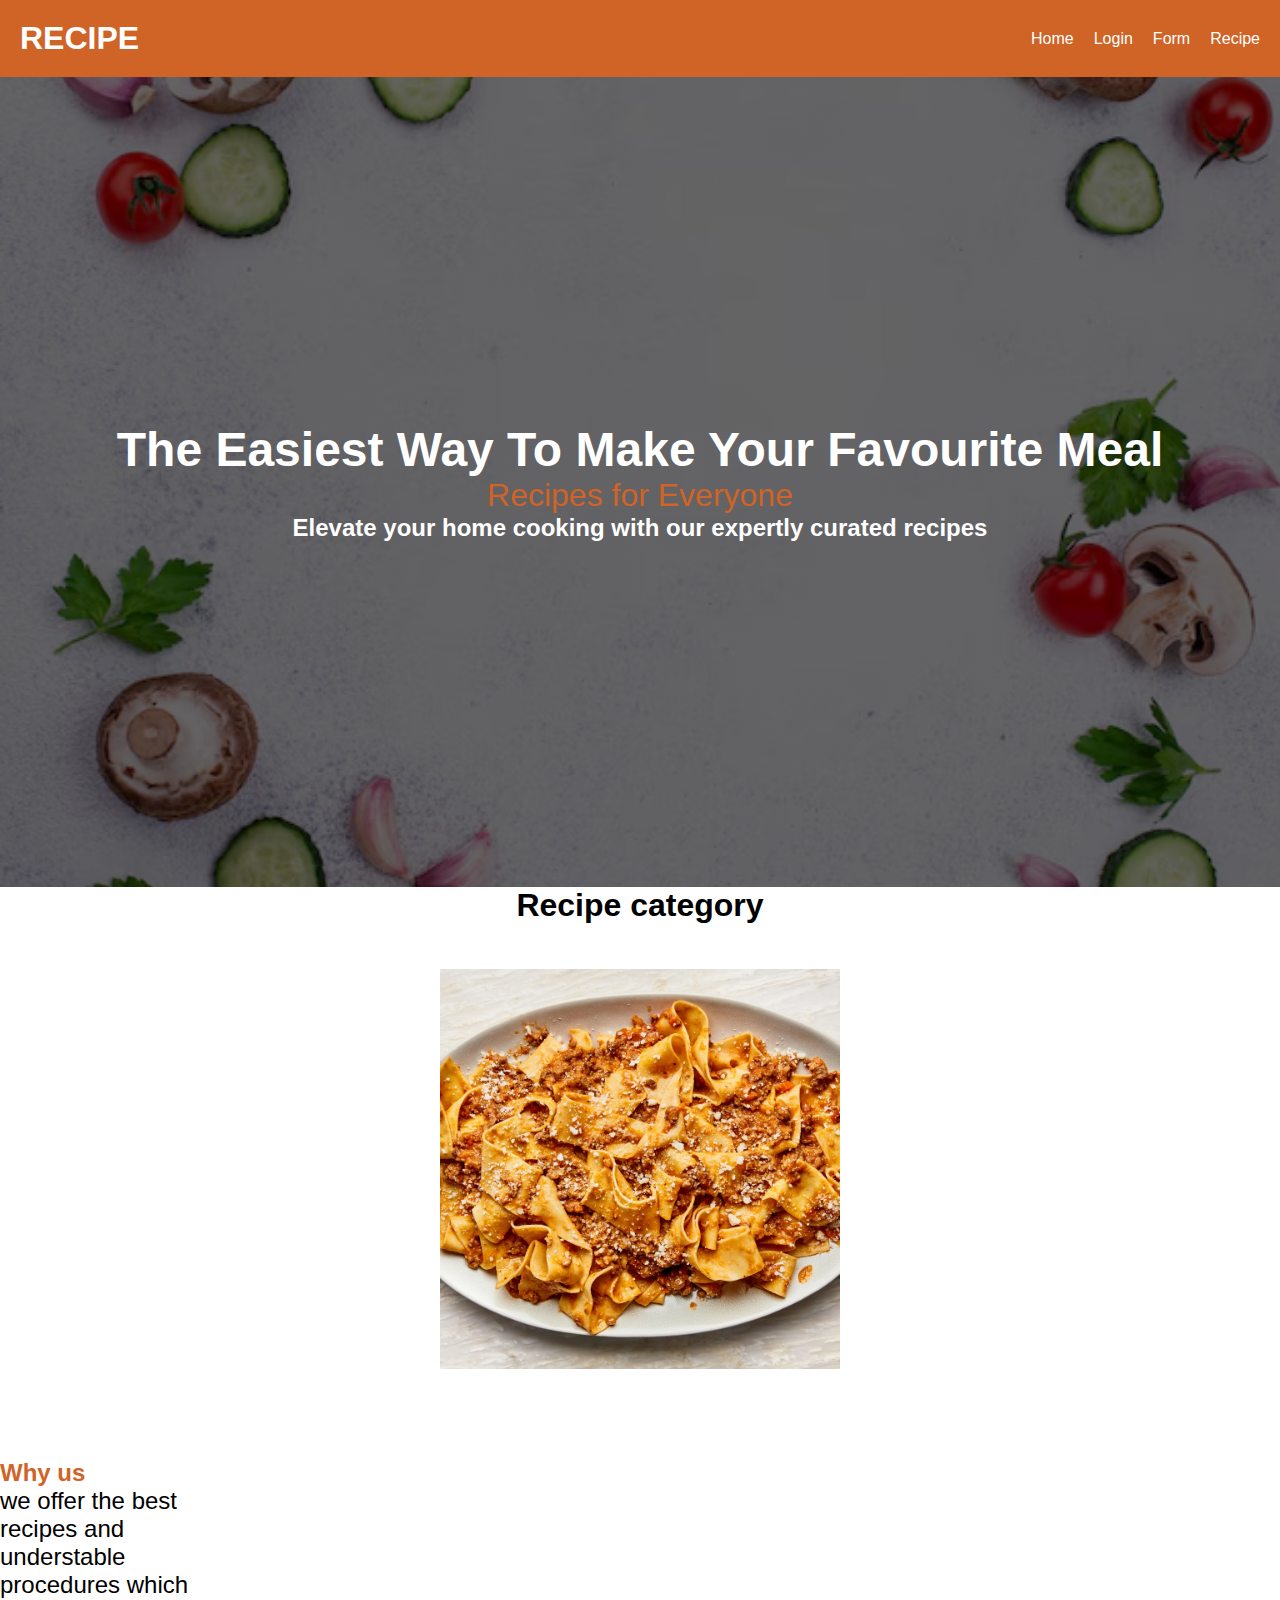
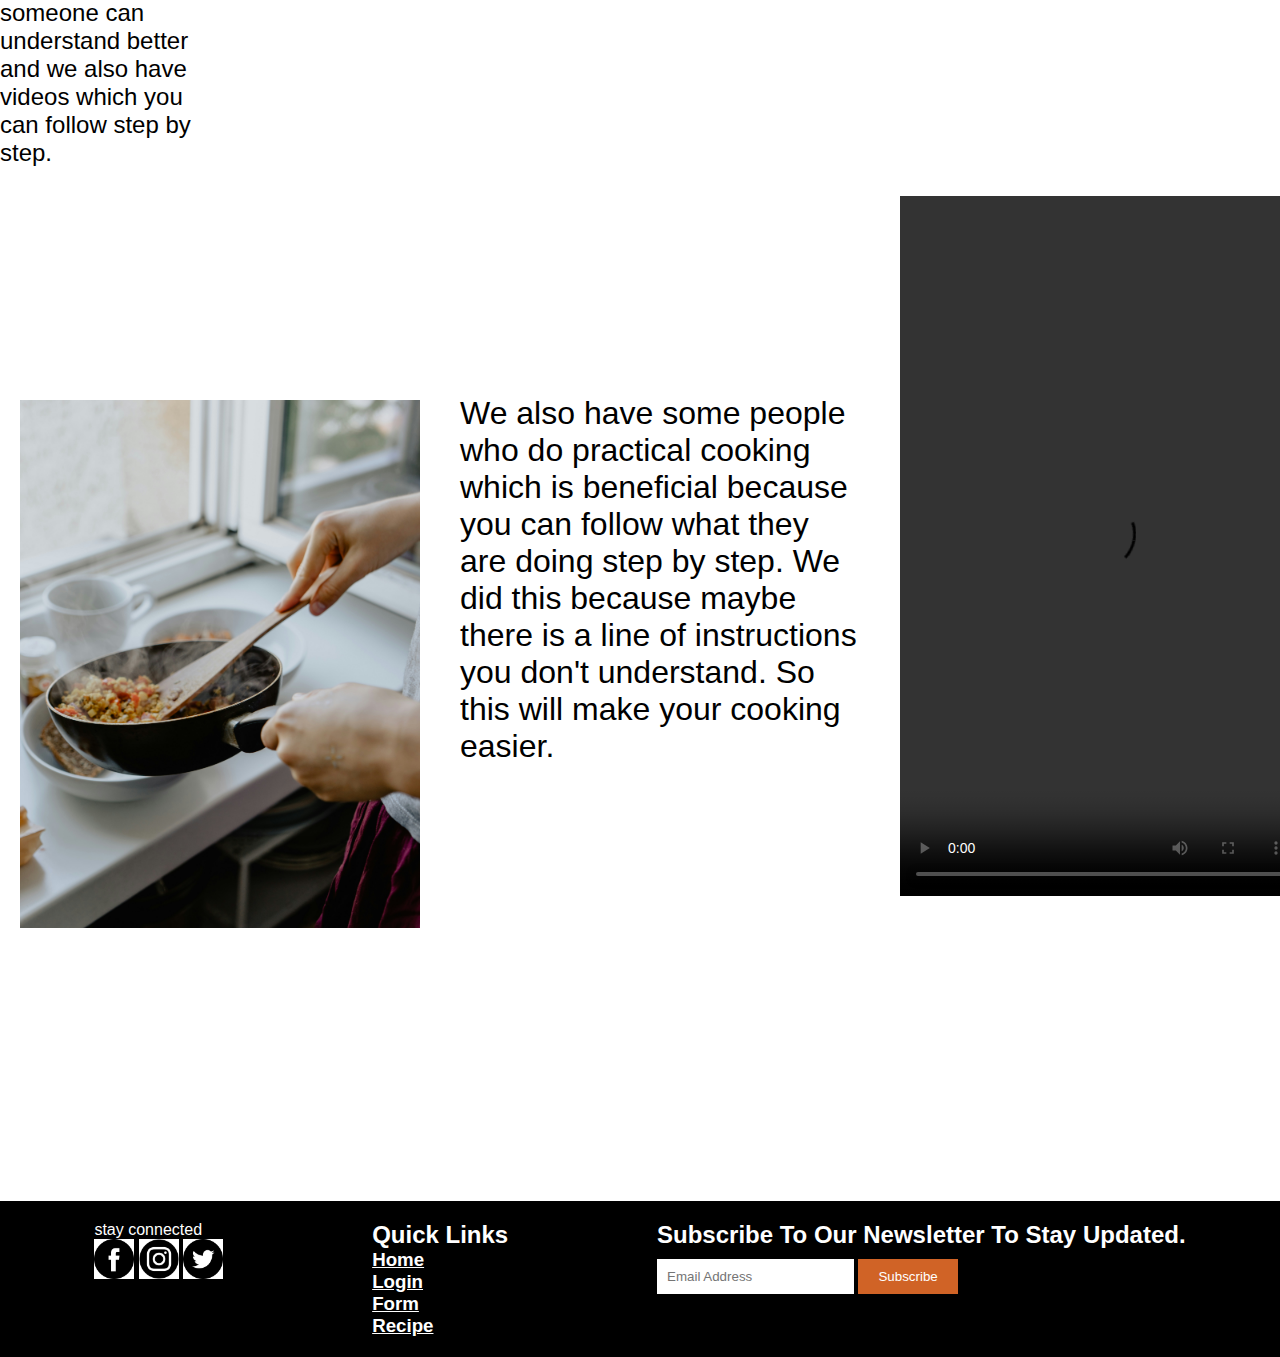
==== index.html @ 5fbc2dec "added an form" ====
<!DOCTYPE html>
<html lang="en">
  <head>
    <link rel="preconnect" href="https://fonts.googleapis.com" />
    <link rel="preconnect" href="https://fonts.gstatic.com" crossorigin />
    <link
      href="https://fonts.googleapis.com/css2?family=Kanit:wght@300;700&display=swap"
      rel="stylesheet"
    />
    <link rel="stylesheet" href="css/style.css" />
    <meta charset="UTF-8" />
    <meta name="viewport" content="width=device-width, initial-scale=1.0" />
    <title>Recipe</title>
  </head>
  <body>
    <nav>
      <div class="nav-bar">
        <div class="logo_light">
          <h1 class="italic">RECIPE</h1>
        </div>
        <div class="nav-links">
          <li><a href="index.html">Home</a></li>
          <li><a href="login.html">Login </a></li>
          <li><a href="form.html" onclick="showForm()">Form </a></li>
          <li><a href="recipe.html">Recipe </a></li>
        </div>
      </div>
    </nav>
    <!---main-->
    <div class="main">
      <div class="main__content">
        <h1>The Easiest Way To Make Your Favourite Meal</h1>
        <p>Recipes for Everyone</p>
        <h2>Elevate your home cooking with our expertly curated recipes</h2>
      </div>
    </div>
    <div class="container">
      <h1 style="text-align: center">Recipe category</h1>
      <div class="hero"></div>
      <div class="slideshow">
        <img class="slide" src="images/bolognese.jpg" width="200px" />
        <img class="slide" src="images/Lunar.jpg" width="200px" />
        <img class="slide" src="images/chocolate-chip.jpg" width="200px" />
        <img class="slide" src="images/Ammas-Samosas.jpg" width="200px" />
      </div>
    </div>
    <div class="Why us">
    <h2 style="color: rgb(208, 99, 38) ;font-size: 1.5rem;">Why us</h2>
      <p style="width: 15%;font-size: 1.5rem;">
        we offer the best recipes and understable procedures which someone can
        understand better and we also have videos which you can follow step by
        step.
      </p>

    </div>
    <div class="content">
      <div class="main__img">
        <img
          src="images/kevin-mccutcheon-APDMfLHZiRA-unsplash.jpg"
          width="400px"
        />
      </div>
      
      <div class="sub__content">
        <p>
          We also have some people who do practical cooking which is beneficial
          because you can follow what they are doing step by step. We did this
          because maybe there is a line of instructions you don't understand. So
          this will make your cooking easier.
        </p>
      </div>
      <div class="video">
        <video autoplay loop width="400px" height="700px" controls>
          <source
            src="images/How to Cook Bacon So It's Crispy, Tender, and the Most Perfect Ever.mp4"
            type="video/mp4"
          />
        </video>
      </div>
      </div>
      
    

    <div class="footer__container">
      <div class="footer__content">
        <p style="color: white">stay connected</p>
        <img src="images/facebook.png" width="40px" />
        <img src="images/instagram.png" width="40px" />
        <img src="images/twitter.png" width="40px" />
      </div>
      <div class="links">
        <h2 style="color: white">Quick Links</h2>
        <h3><a href="index.html">Home</a></h3>
        <h3><a href="login.html">Login </a></h3>
        <h3><a href="form.html">Form </a></h3>
        <h3><a href="recipe.html">Recipe </a></h3>
      </div>
      <div class="footer__links">
        <h2 style="color: white">
          Subscribe To Our Newsletter To Stay Updated.
        </h2>
        <input placeholder="Email Address" class="email-input" />
        <button class="Subscribe-button">Subscribe</button>
      </div>
      
    </div>

    <script src="/js/script.js"></script>
  </body>
</html>
---- css/style.css ----
* {
  margin: 0;
  padding: 0;
  box-sizing: border-box;
  font-family: "Roboto Condensed", sans-serif;
}

.kanit-light {
  font-family: "Kanit", sans-serif;
  font-weight: 300;
}

.kanit-bold {
  font-family: "Kanit", sans-serif;
  font-weight: 700;
}

.nav-bar {
  display: flex;
  justify-content: space-between;
  align-items: center;
  padding: 20px;
  background-color: rgb(208, 99, 38);
  color: #fff;
}

.logo_light {
  display: flex;
  align-items: center;
}

.nav-links {
  display: flex;
  justify-content: space-between;
  align-items: center;
}

.nav-links li {
  list-style-type: none;
  margin-left: 20px;
}

nav a {
  color: #fff;
  text-decoration: none;
}

nav a:hover {
  text-decoration: underline;
}

.container {
  margin: 0 auto;
  width: 90%;
  margin-bottom: 90px; 
}

.main {
  background: linear-gradient(rgba(0, 0, 0, 0.6), rgba(0, 0, 0, 0.6)),
    url("../images/various-farm-organic-healthy-vegetables_82893-15644.avif")
      no-repeat center center/cover;
  height: 90vh;
  display: flex;
  justify-content: center;
  align-items: center;
  text-align: center;
  color: white;
}

.main__content {
  padding: 5rem;
}

.main__content h1 {
  font-size: 3rem;
}

.main__content p {
  font-size: 2rem;
  color: rgb(208, 99, 38);
}

.slideshow {
  position: relative;
  width: 400px;
  height: 400px;
  overflow: hidden;
  margin: 0 auto;

}

.slide {
  position: absolute;
  width: 100%;
  height: 100%;
  opacity: 0; 
  transition: opacity linear;
}

.slide.active {
  opacity: 1;
}
.Why us{
padding-right: 10px;
}
.hero {
  display: flex;
  justify-content: center;
  align-items: center;
  margin-top: 5vh;
}

.hero img {
  animation: fadeIn 1s ease-in-out forwards;
}

@keyframes fadeIn {
  0% {
    opacity: 0;
  }
  100% {
    opacity: 1; 
  }
}

.content {
  display: flex;
  justify-content: space-around;
  align-items: center;
  margin-top: 1vh; 
  margin-bottom: 1vh;
} 
.main__img,
.sub__content,
.video {
  flex: 1; 
  padding: 20px; 
}

.video {
  padding-bottom: 20%;
  max-width: 400px;
  height: auto;
}

.sub__content {
  padding-bottom: 15%;
  font-size: 2rem;
  max-width: 600px; 
}
.footer__container {
  background-color: black;
  justify-content: space-around;
  display: flex;
  flex-direction: row;
  margin-top: 5vh; 
  padding: 20px;
}

.footer__content {
  column-gap: 2em;
  row-gap: 2em;
}


.footer__content img {
  background-color: #fff;
}

.links h3 a {
  list-style-type: none;
  color: #fff;
}

.links {
  column-gap: 2em;
}

.Subscribe-button {
  padding: 10px 20px;
  background-color: rgb(208, 99, 38);
  color: white;
  border: none;
  cursor: pointer;
}

.email-input {
  padding: 10px;
  margin-top: 10px; 
  border: none;
  outline: none;
}
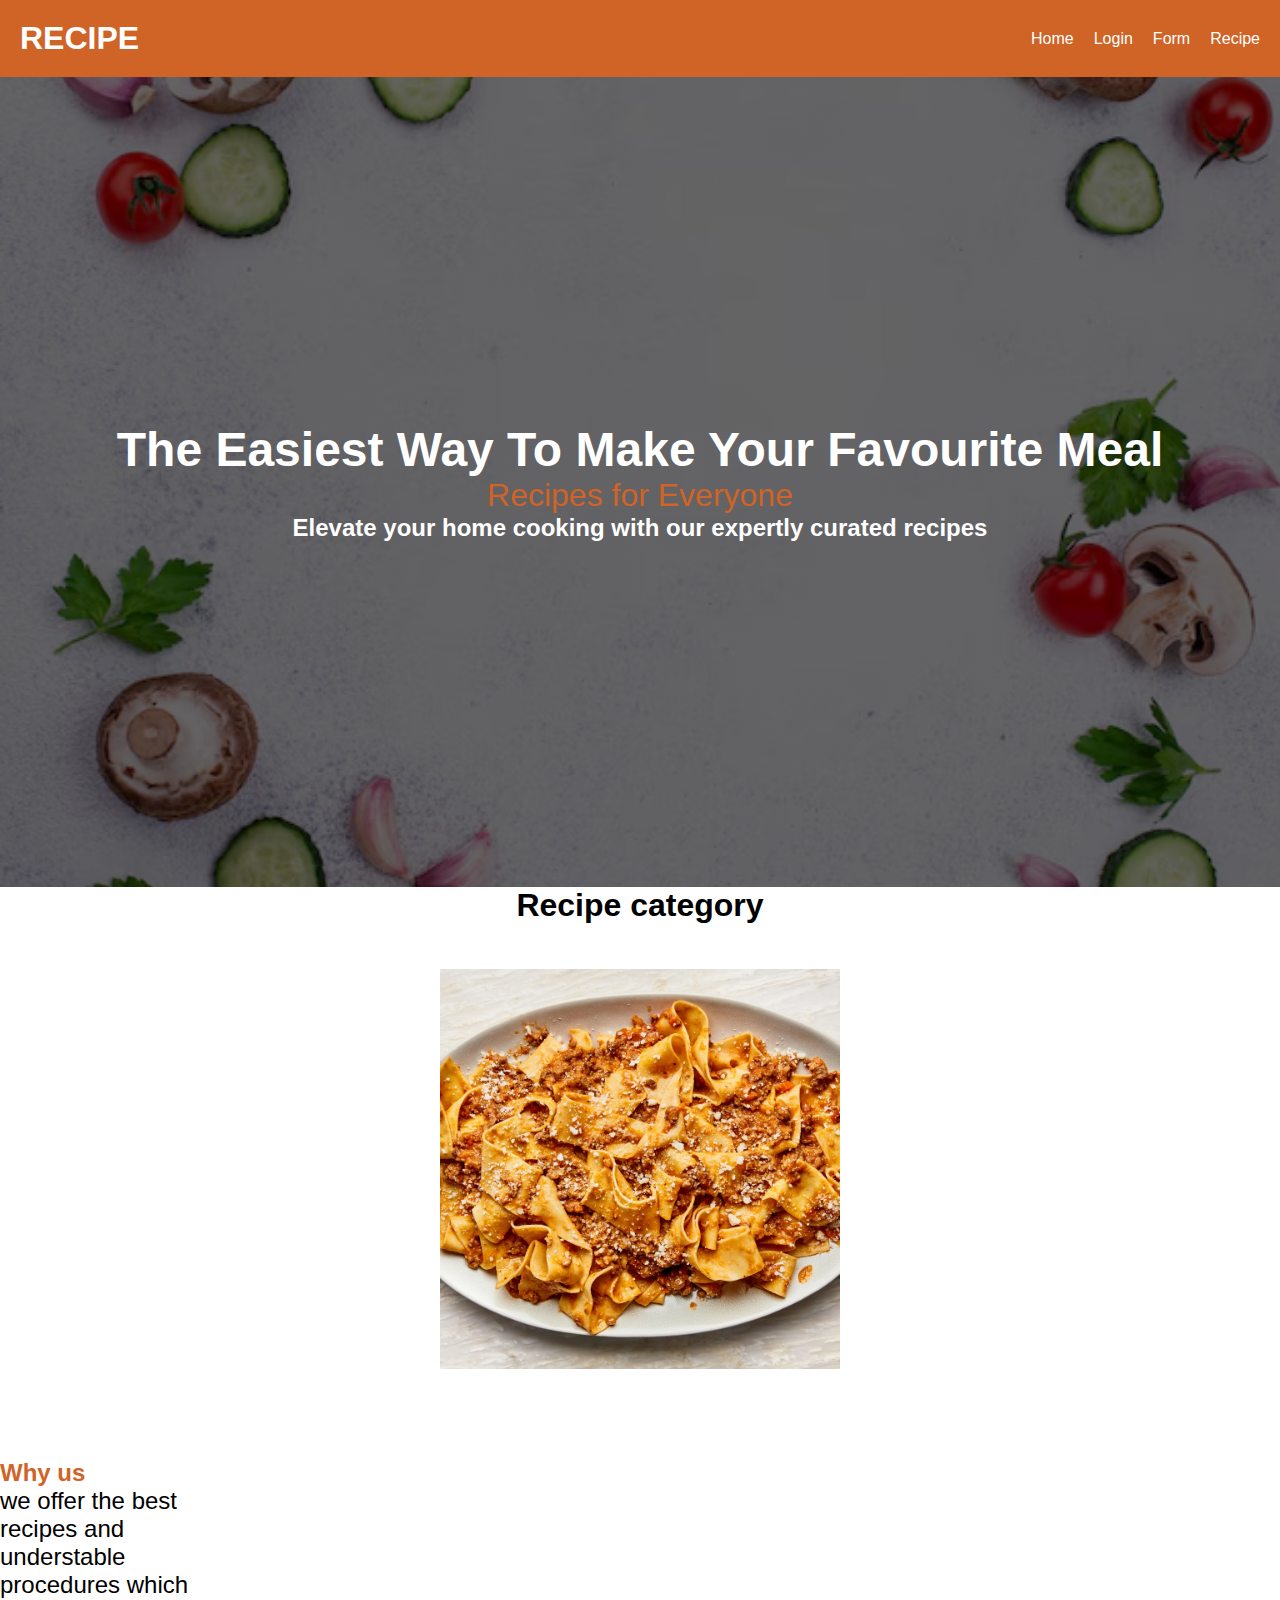
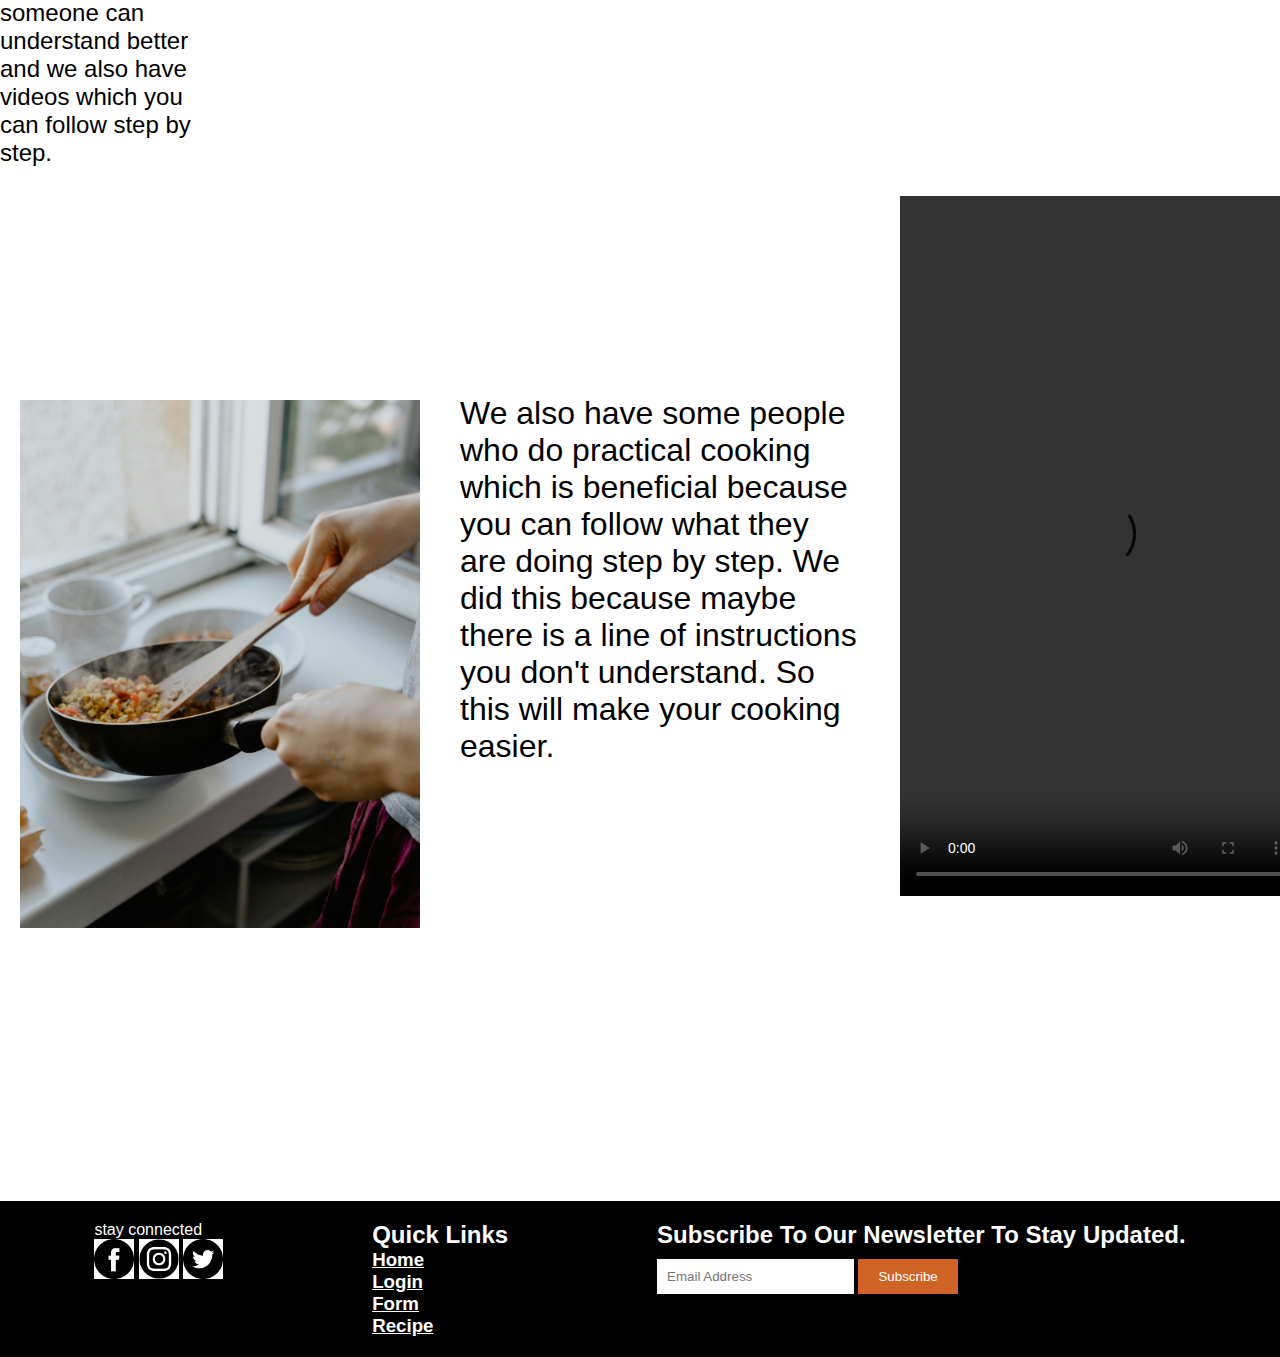
==== commit f9edc0d6: "added an form" ====
--- a/index.html
+++ b/index.html
@@ -38,10 +38,10 @@
       <h1 style="text-align: center">Recipe category</h1>
       <div class="hero"></div>
       <div class="slideshow">
-        <img class="slide" src="images/bolognese.jpg" width="200px" />
-        <img class="slide" src="images/Lunar.jpg" width="200px" />
-        <img class="slide" src="images/chocolate-chip.jpg" width="200px" />
-        <img class="slide" src="images/Ammas-Samosas.jpg" width="200px" />
+        <img class="slide" src="/images/bolognese.jpg" width="200px" />
+        <img class="slide" src="/images/Lunar.jpg" width="200px" />
+        <img class="slide" src="/images/chocolate-chip.jpg" width="200px" />
+        <img class="slide" src="/images/Ammas-Samosas.jpg" width="200px" />
       </div>
     </div>
     <div class="Why us">
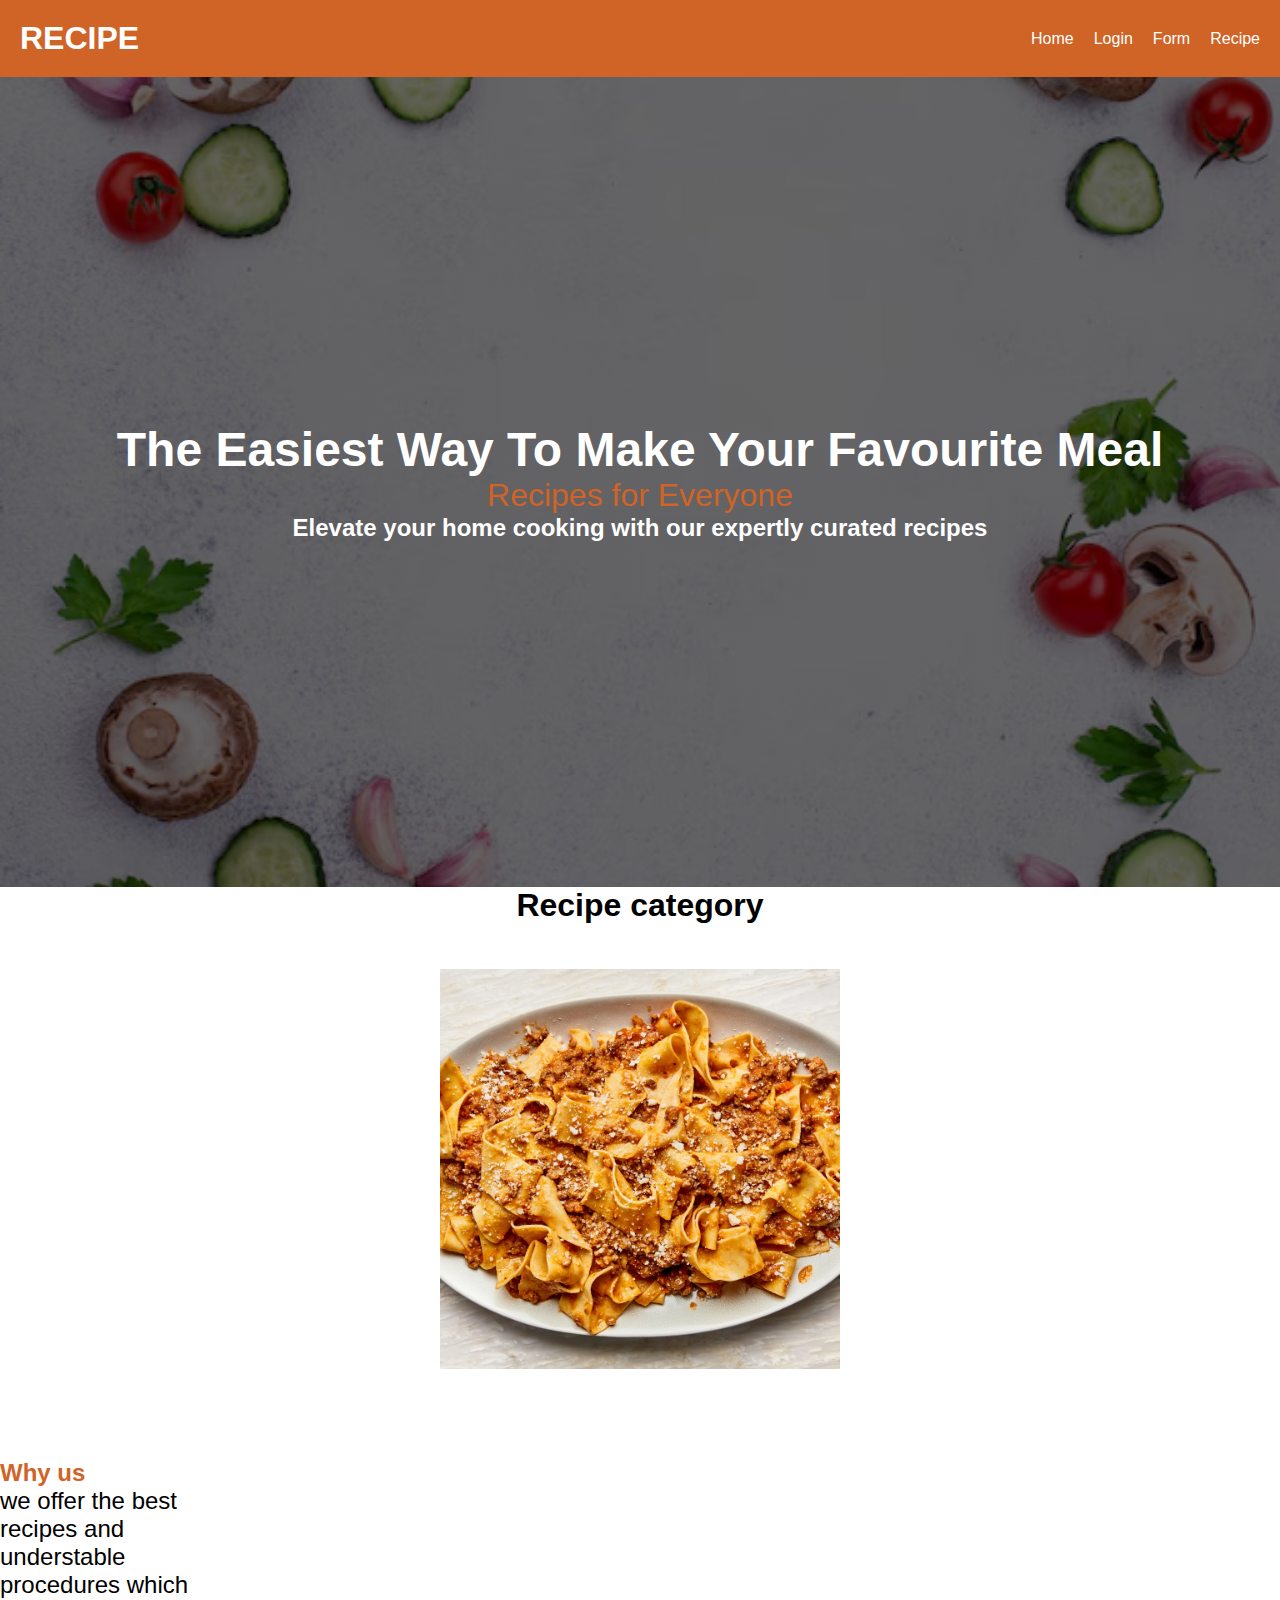
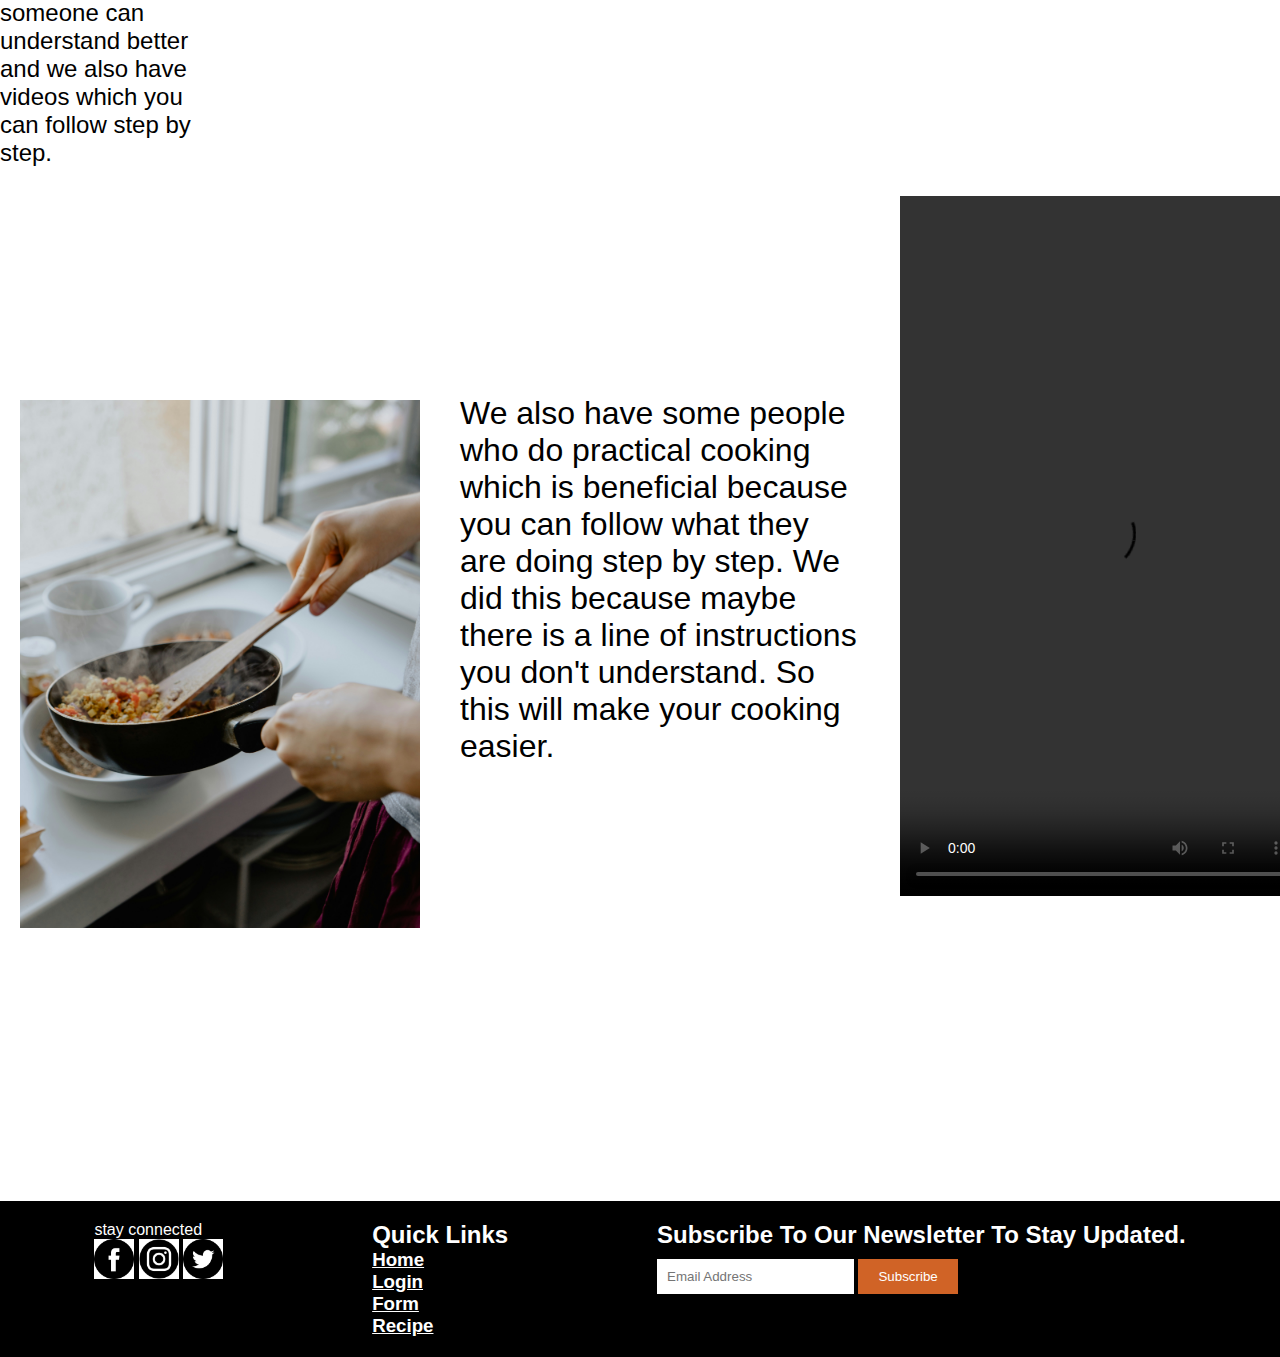
==== commit 5867397d: "added an form" ====
--- a/index.html
+++ b/index.html
@@ -38,10 +38,10 @@
       <h1 style="text-align: center">Recipe category</h1>
       <div class="hero"></div>
       <div class="slideshow">
-        <img class="slide" src="/images/bolognese.jpg" width="200px" />
-        <img class="slide" src="/images/Lunar.jpg" width="200px" />
-        <img class="slide" src="/images/chocolate-chip.jpg" width="200px" />
-        <img class="slide" src="/images/Ammas-Samosas.jpg" width="200px" />
+        <img class="slide" src="images/bolognese.jpg" width="200px" />
+        <img class="slide" src="images/Lunar.jpg" width="200px" />
+        <img class="slide" src="images/chocolate-chip.jpg" width="200px" />
+        <img class="slide" src="images/Ammas-Samosas.jpg" width="200px" />
       </div>
     </div>
     <div class="Why us">
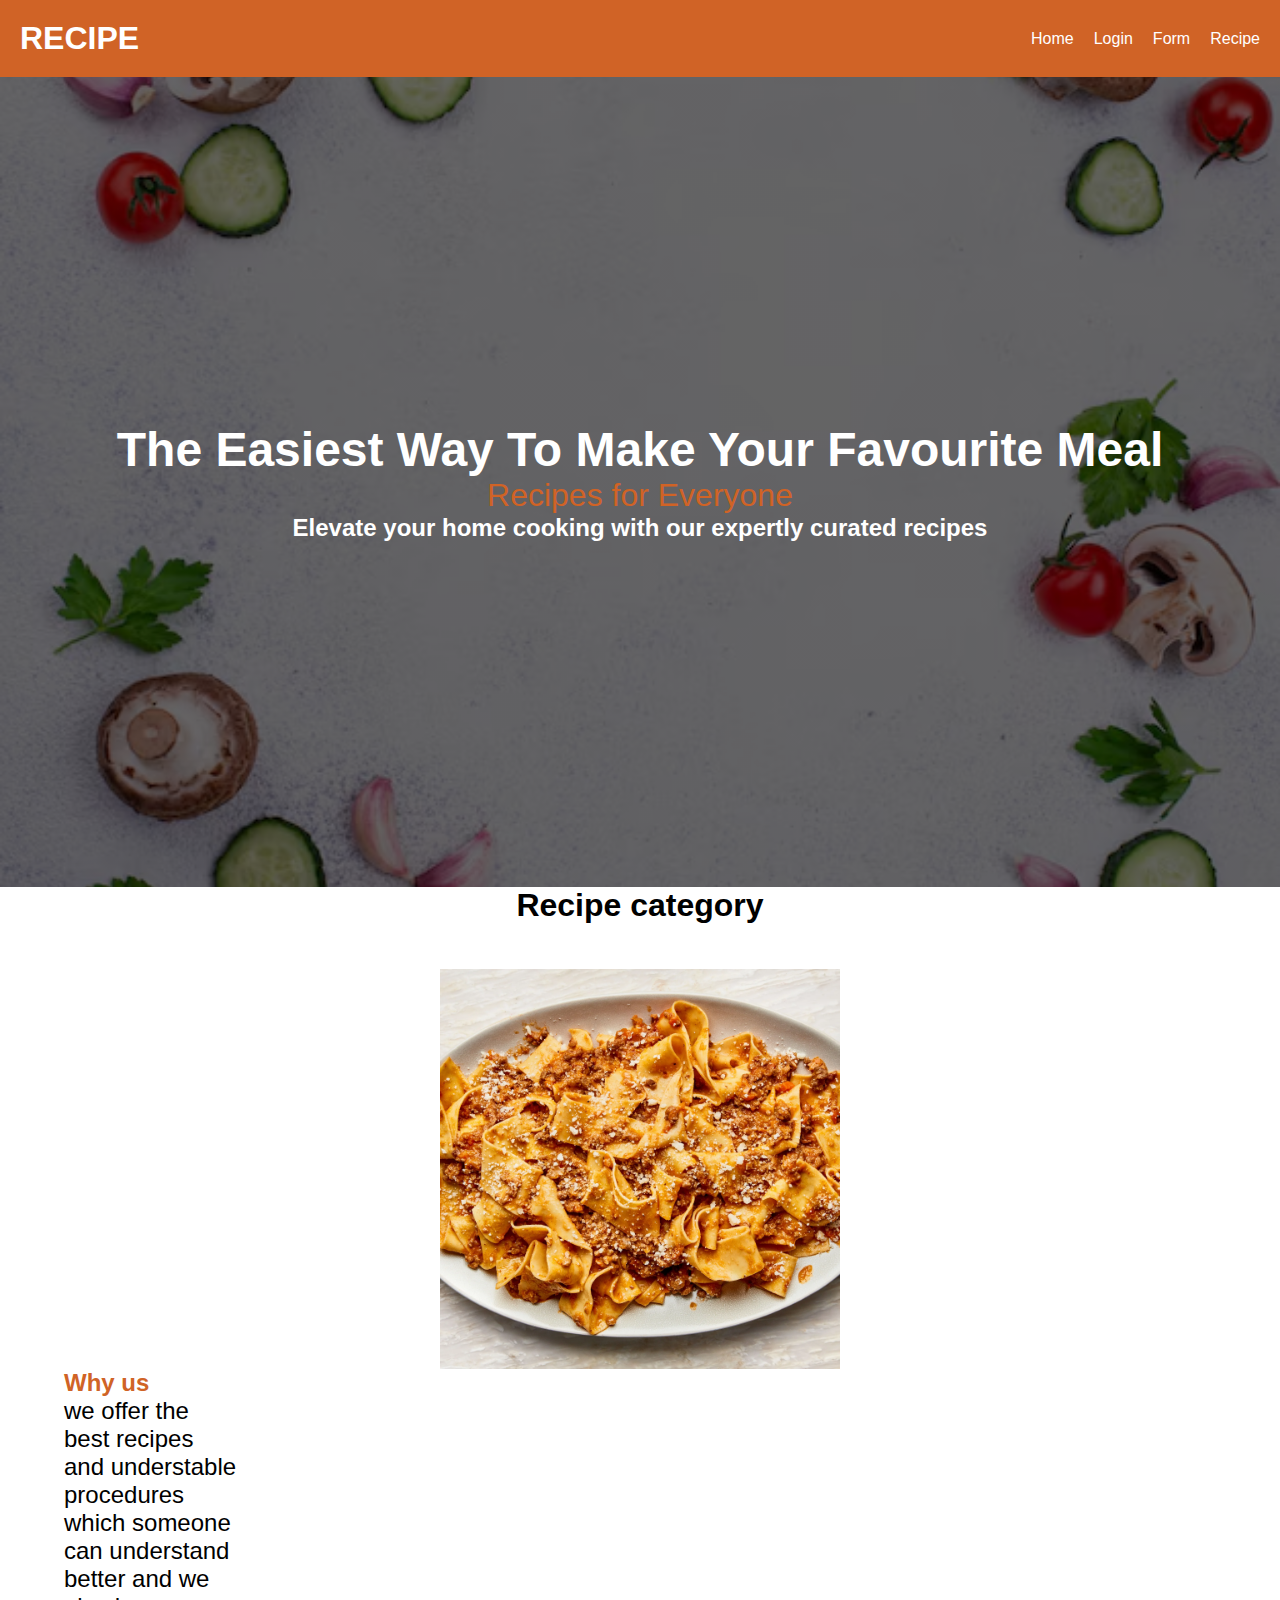
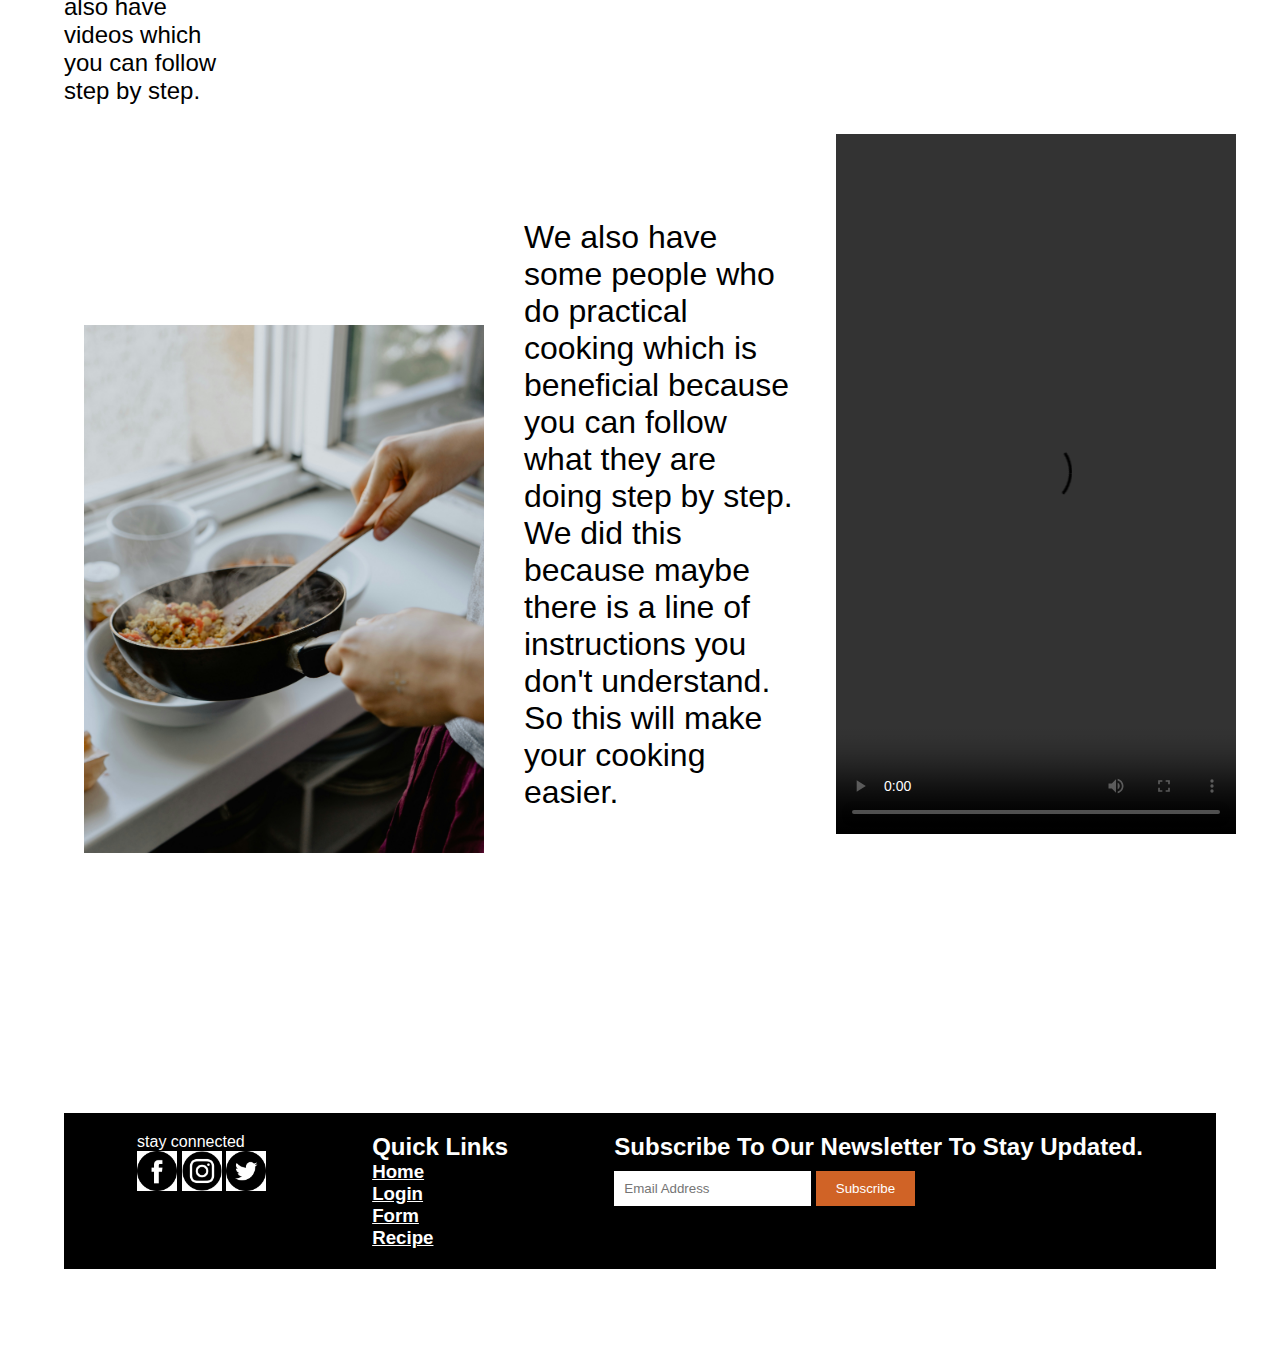
==== commit af7d703a: "added an form" ====
--- a/index.html
+++ b/index.html
@@ -36,7 +36,7 @@
     </div>
     <div class="container">
       <h1 style="text-align: center">Recipe category</h1>
-      <div class="hero"></div>
+      <div class="hero">
       <div class="slideshow">
         <img class="slide" src="images/bolognese.jpg" width="200px" />
         <img class="slide" src="images/Lunar.jpg" width="200px" />
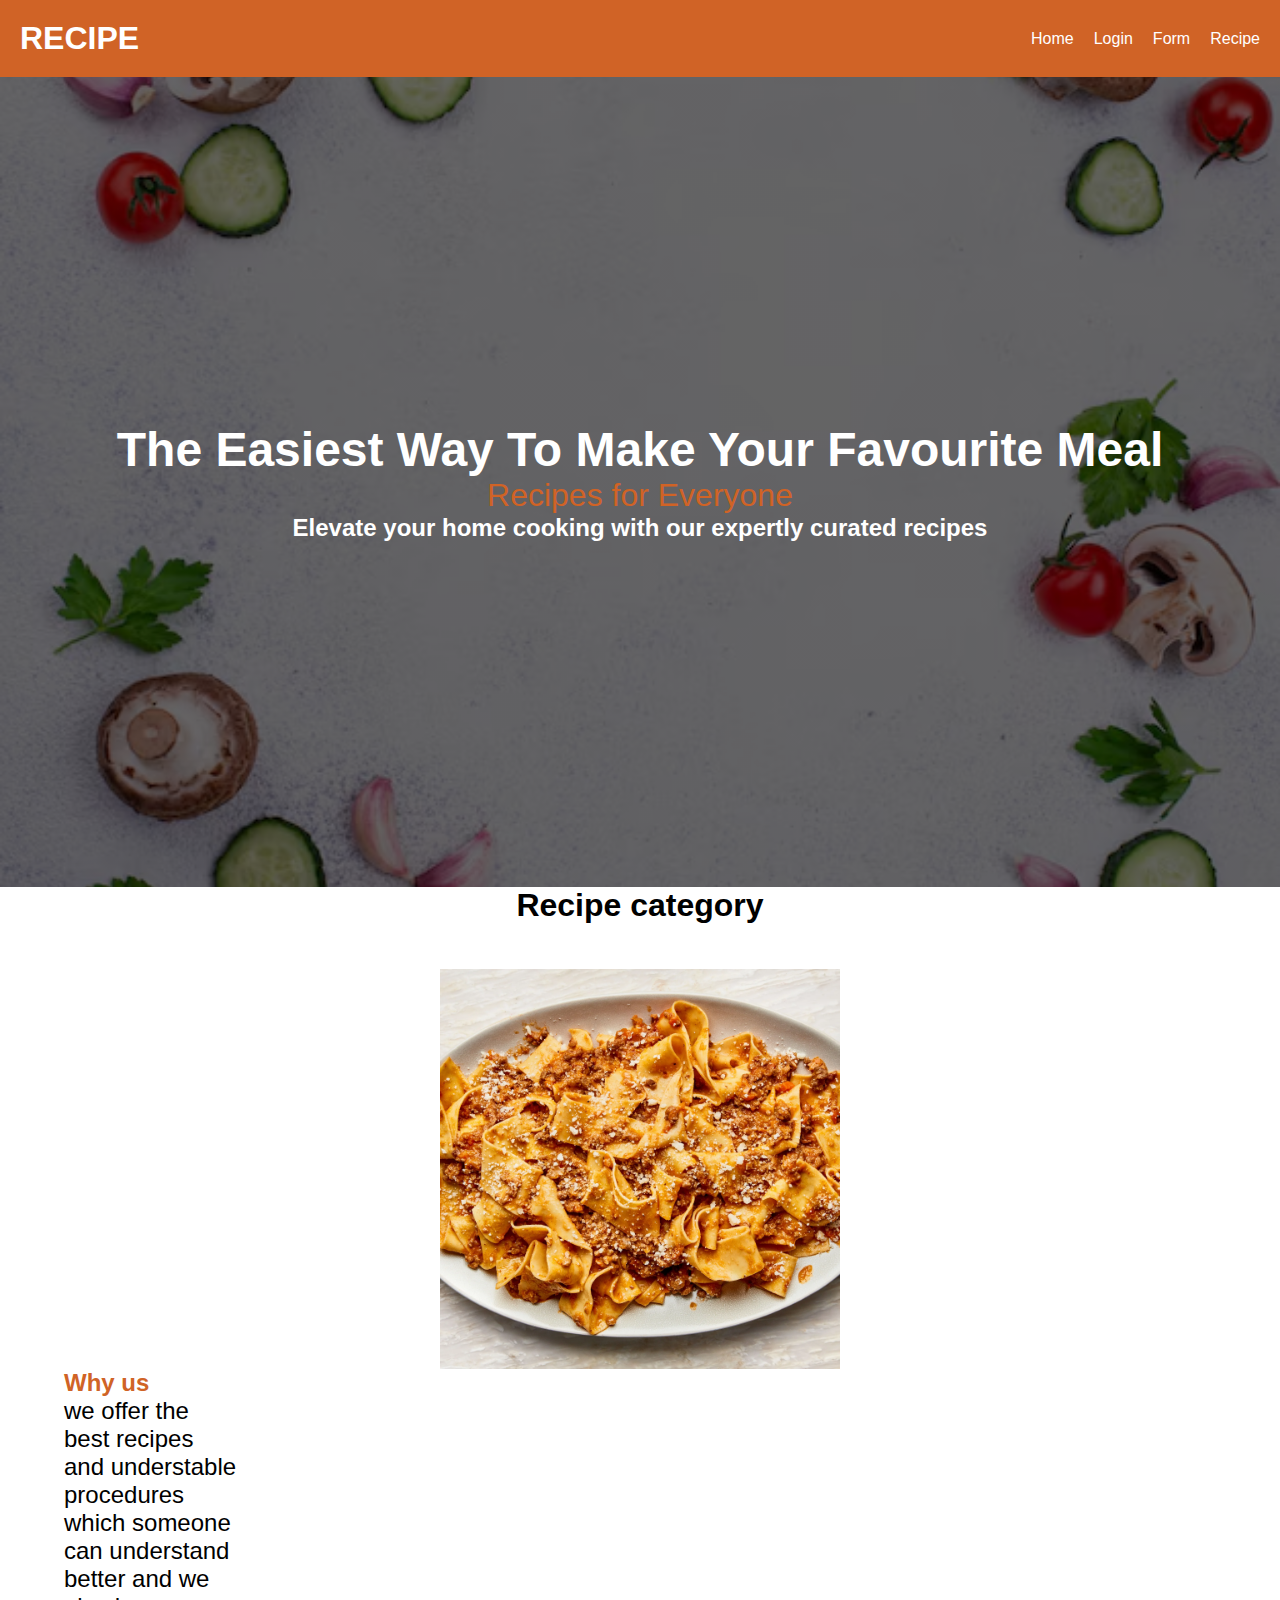
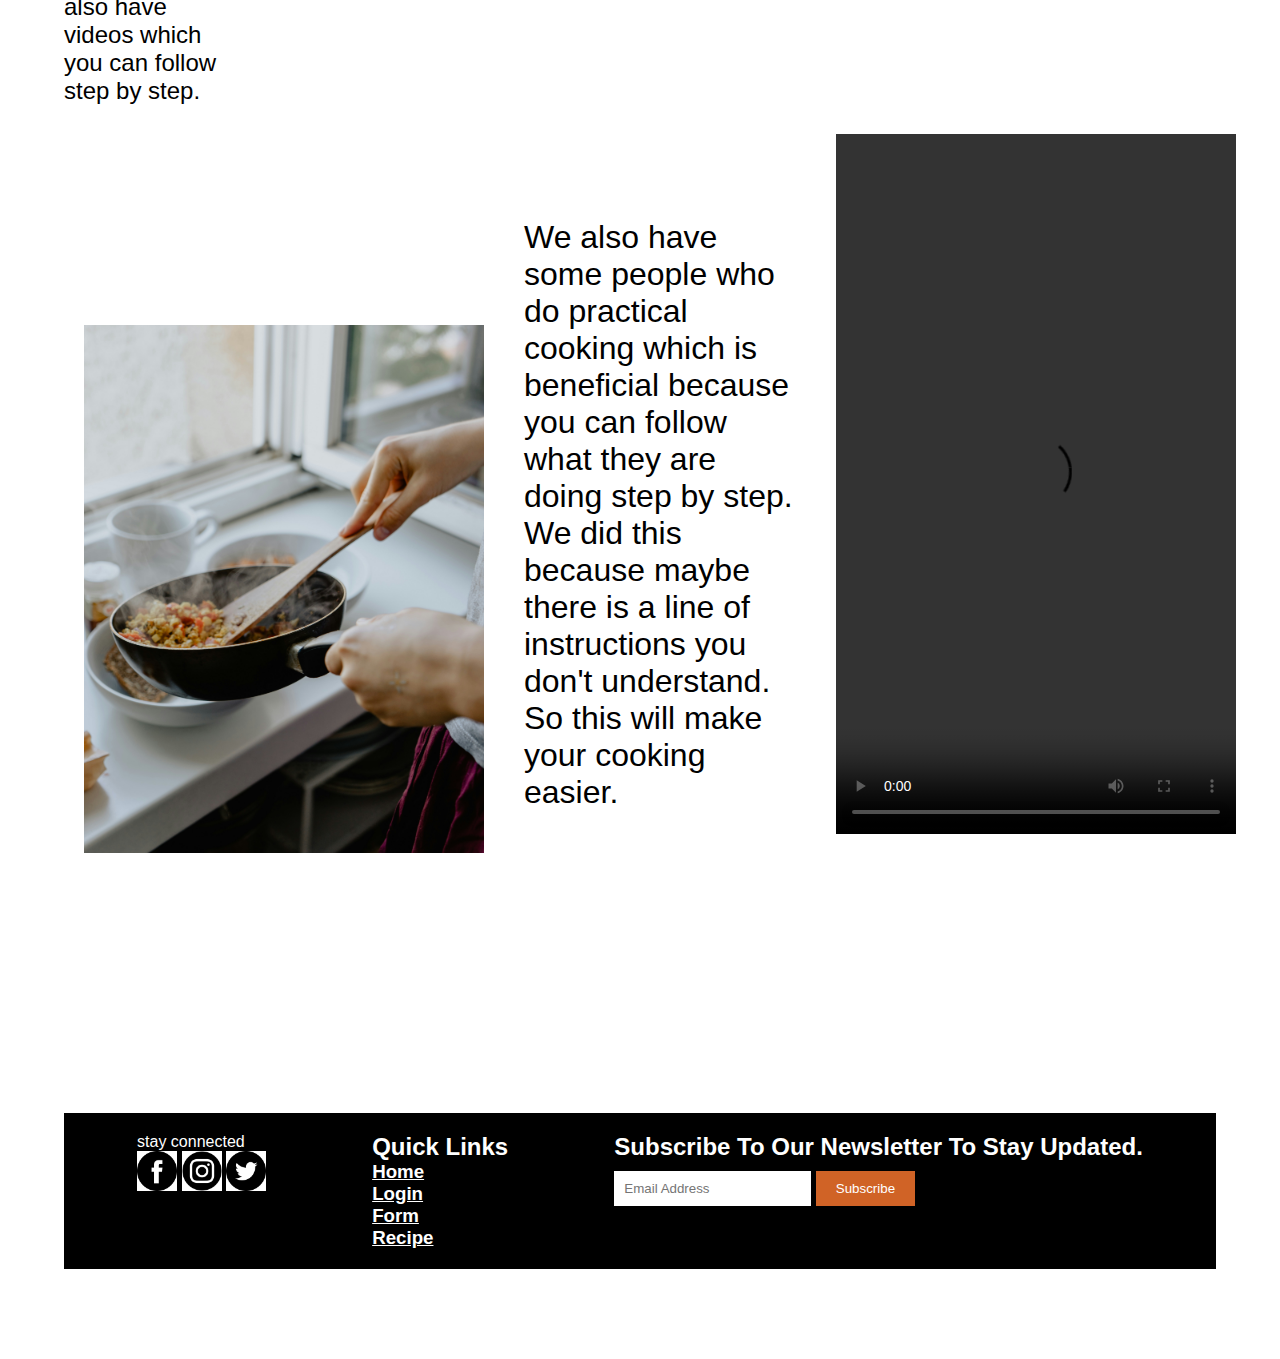
==== commit 0aa18e2a: "added an form" ====
--- a/index.html
+++ b/index.html
@@ -38,10 +38,10 @@
       <h1 style="text-align: center">Recipe category</h1>
       <div class="hero">
       <div class="slideshow">
-        <img class="slide" src="images/bolognese.jpg" width="200px" />
-        <img class="slide" src="images/Lunar.jpg" width="200px" />
-        <img class="slide" src="images/chocolate-chip.jpg" width="200px" />
-        <img class="slide" src="images/Ammas-Samosas.jpg" width="200px" />
+        <img class="slide" src="/images/bolognese.jpg" width="200px" />
+        <img class="slide" src="/images/Lunar.jpg" width="200px" />
+        <img class="slide" src="/images/chocolate-chip.jpg" width="200px" />
+        <img class="slide" src="/images/Ammas-Samosas.jpg" width="200px" />
       </div>
     </div>
     <div class="Why us">
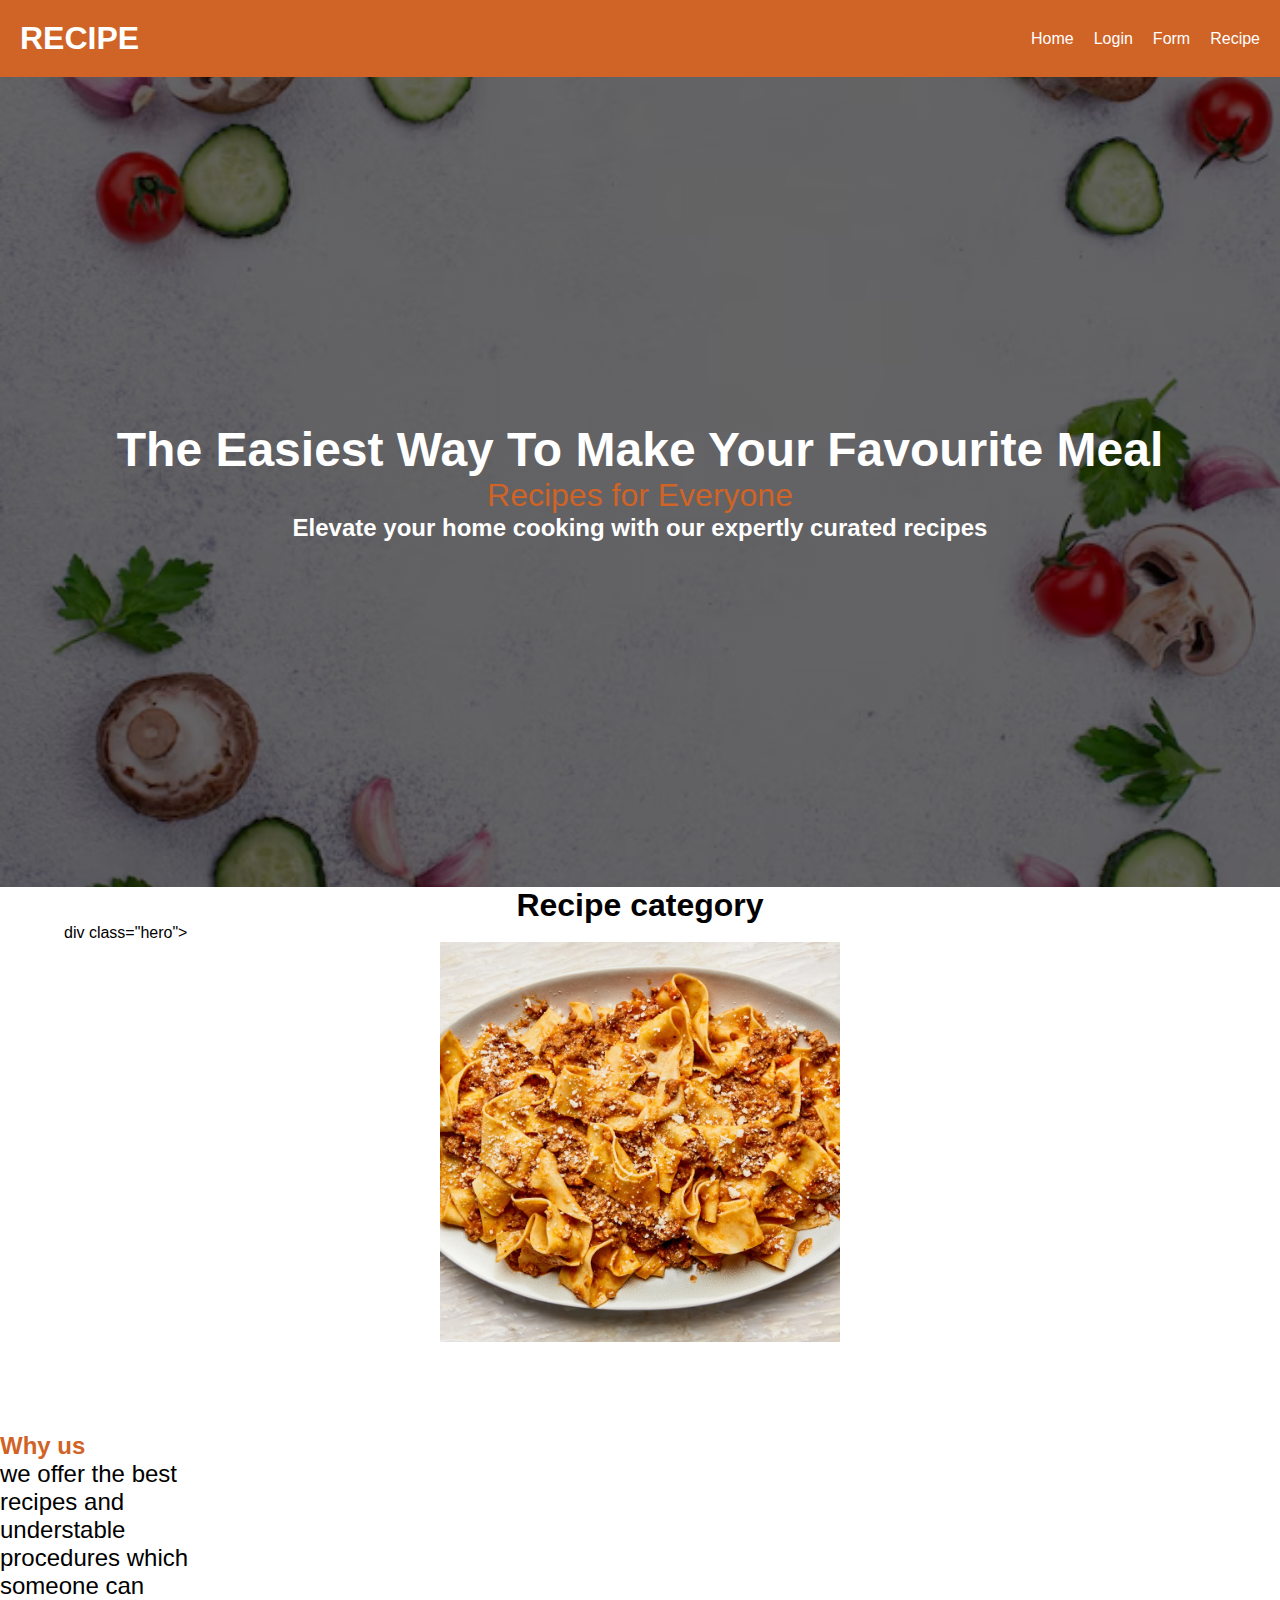
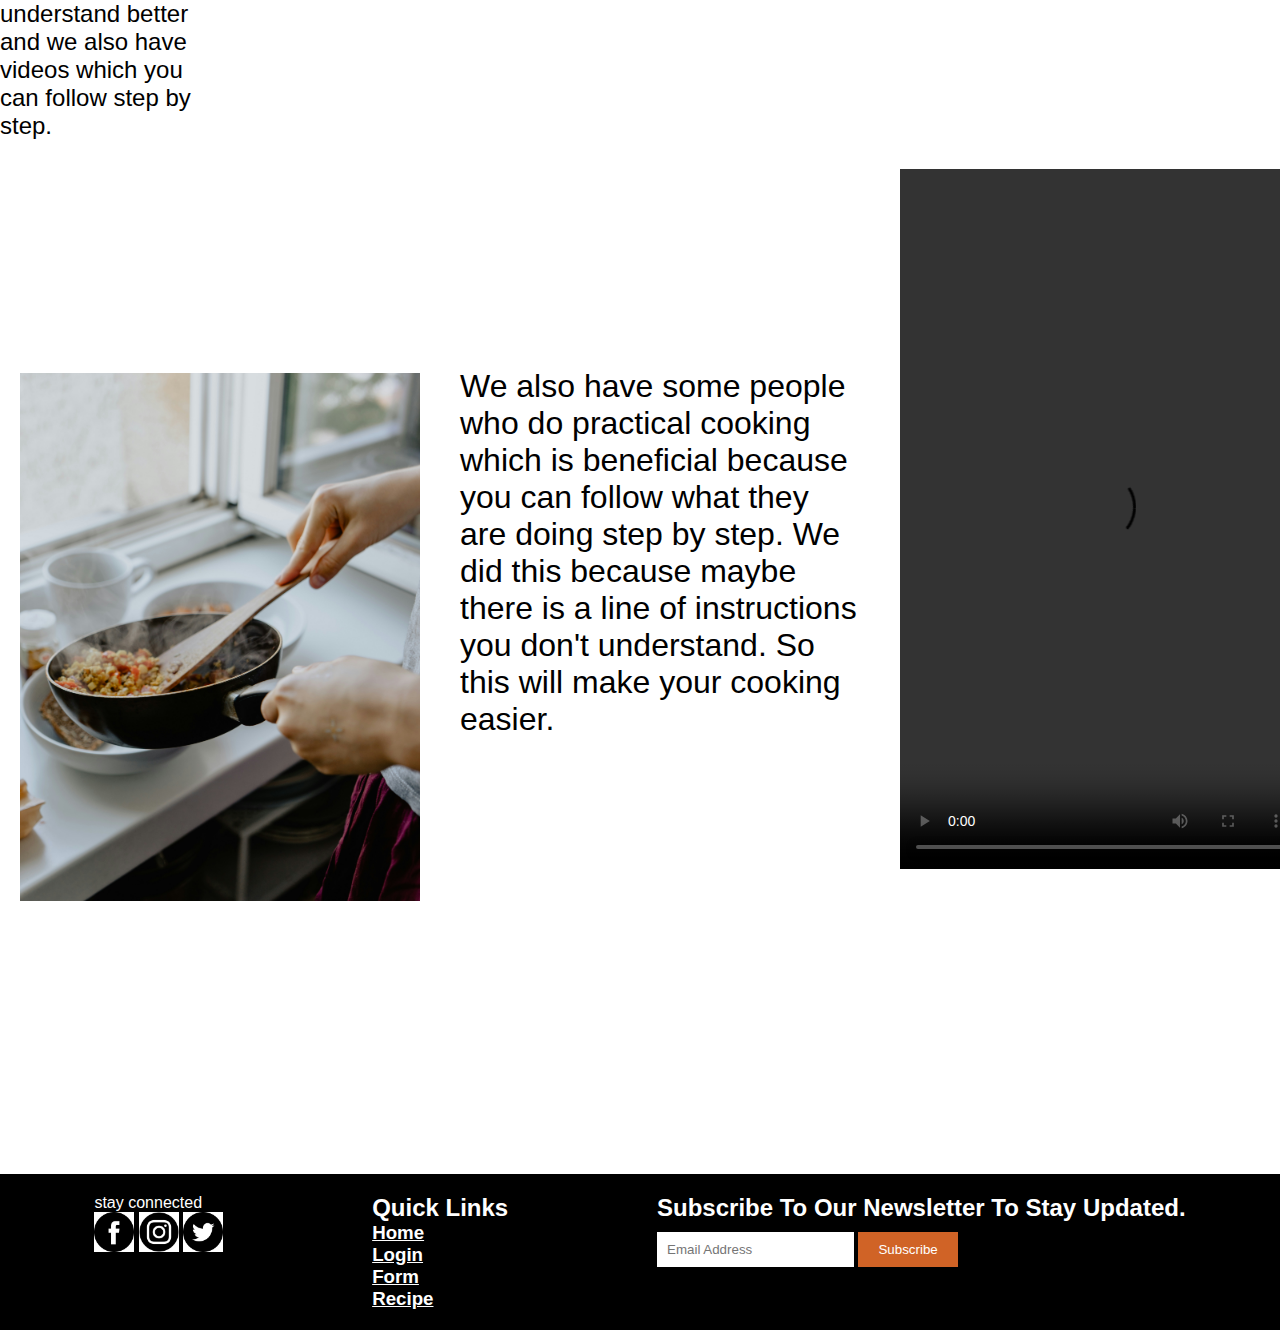
==== commit 5bd4d2bb: "added an form" ====
--- a/index.html
+++ b/index.html
@@ -36,13 +36,13 @@
     </div>
     <div class="container">
       <h1 style="text-align: center">Recipe category</h1>
-      <div class="hero">
-      <div class="slideshow">
-        <img class="slide" src="/images/bolognese.jpg" width="200px" />
-        <img class="slide" src="/images/Lunar.jpg" width="200px" />
-        <img class="slide" src="/images/chocolate-chip.jpg" width="200px" />
-        <img class="slide" src="/images/Ammas-Samosas.jpg" width="200px" />
-      </div>
+      div class="hero">
+  <div class="slideshow">
+    <img class="slide" src="images/bolognese.jpg" alt="Bolognese Pasta" width="200px" />
+    <img class="slide" src="images/lunar.jpg" alt="Moon Surface" width="200px" />
+    <img class="slide" src="images/chocolate-chip.jpg" alt="Chocolate Chip Cookies" width="200px" />
+    <img class="slide" src="images/ammas-samosas.jpg" alt="Samosas" width="200px" />
+  </div>
     </div>
     <div class="Why us">
     <h2 style="color: rgb(208, 99, 38) ;font-size: 1.5rem;">Why us</h2>
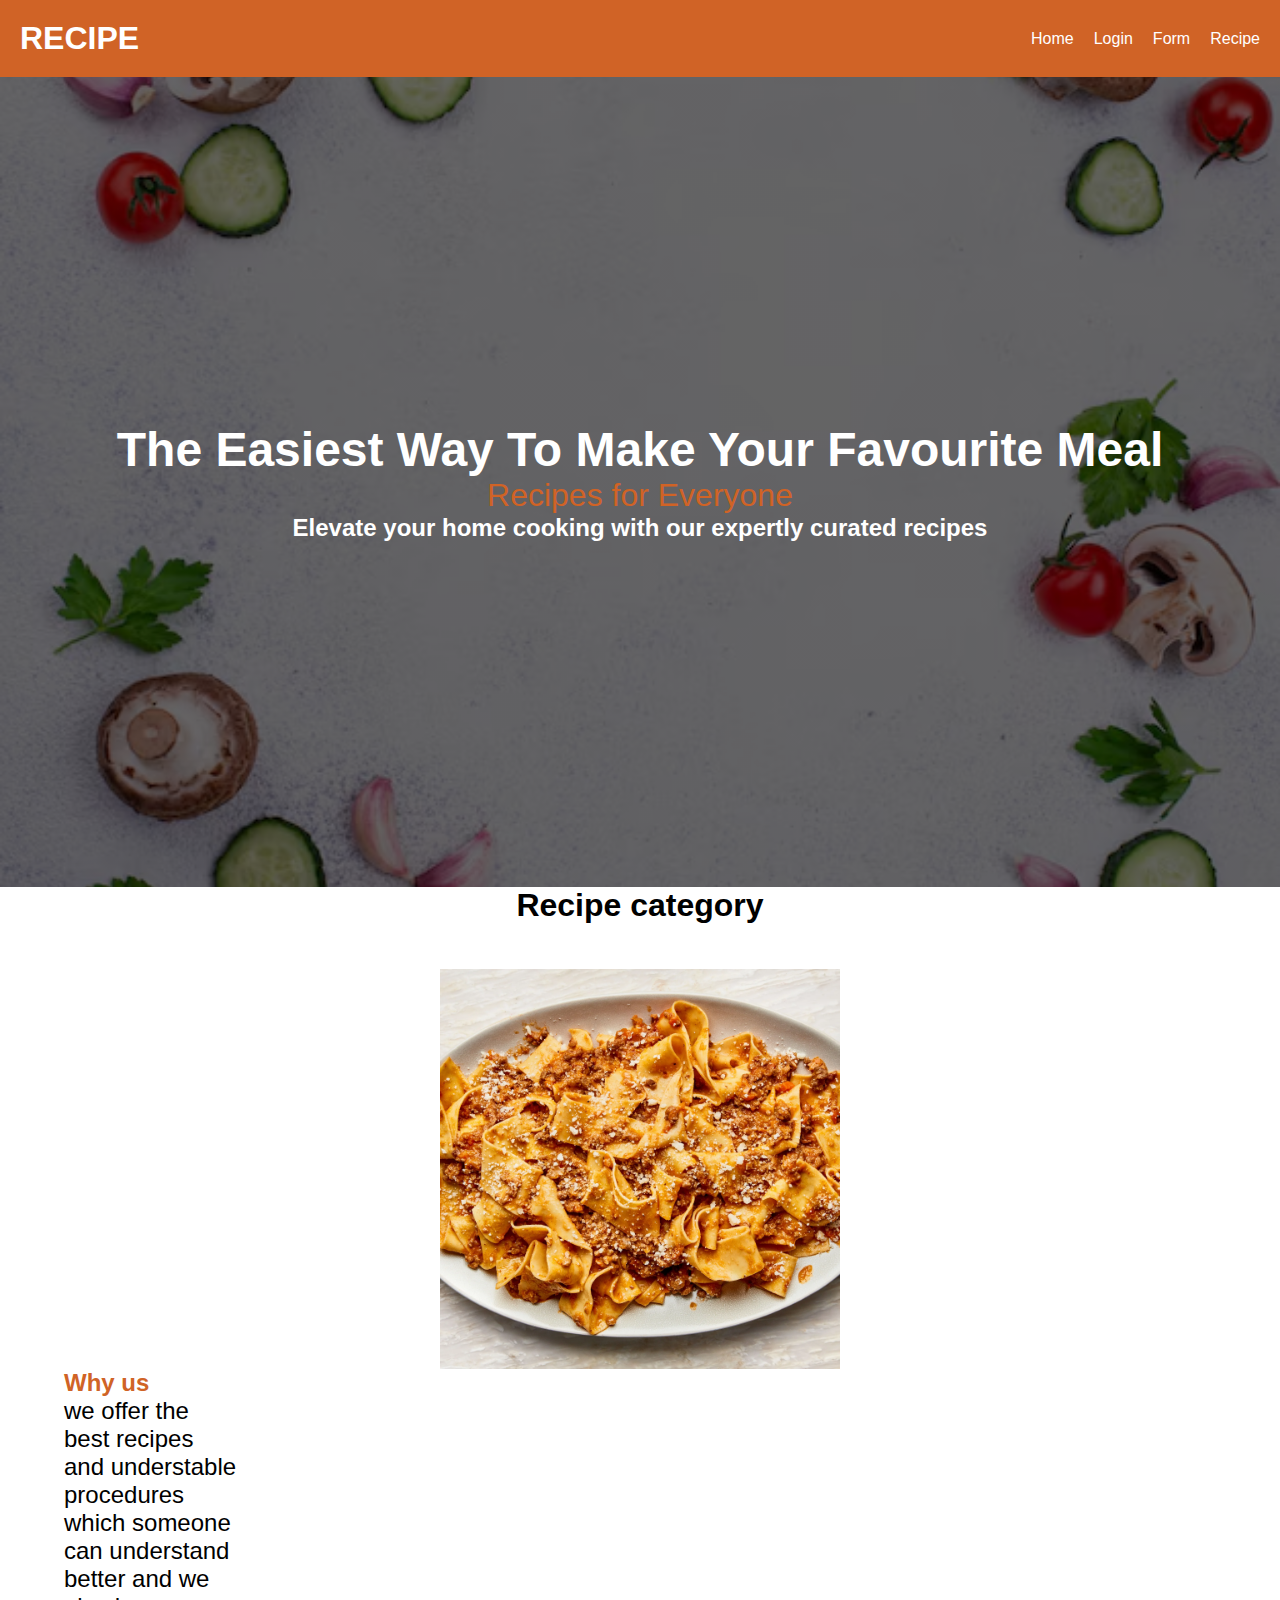
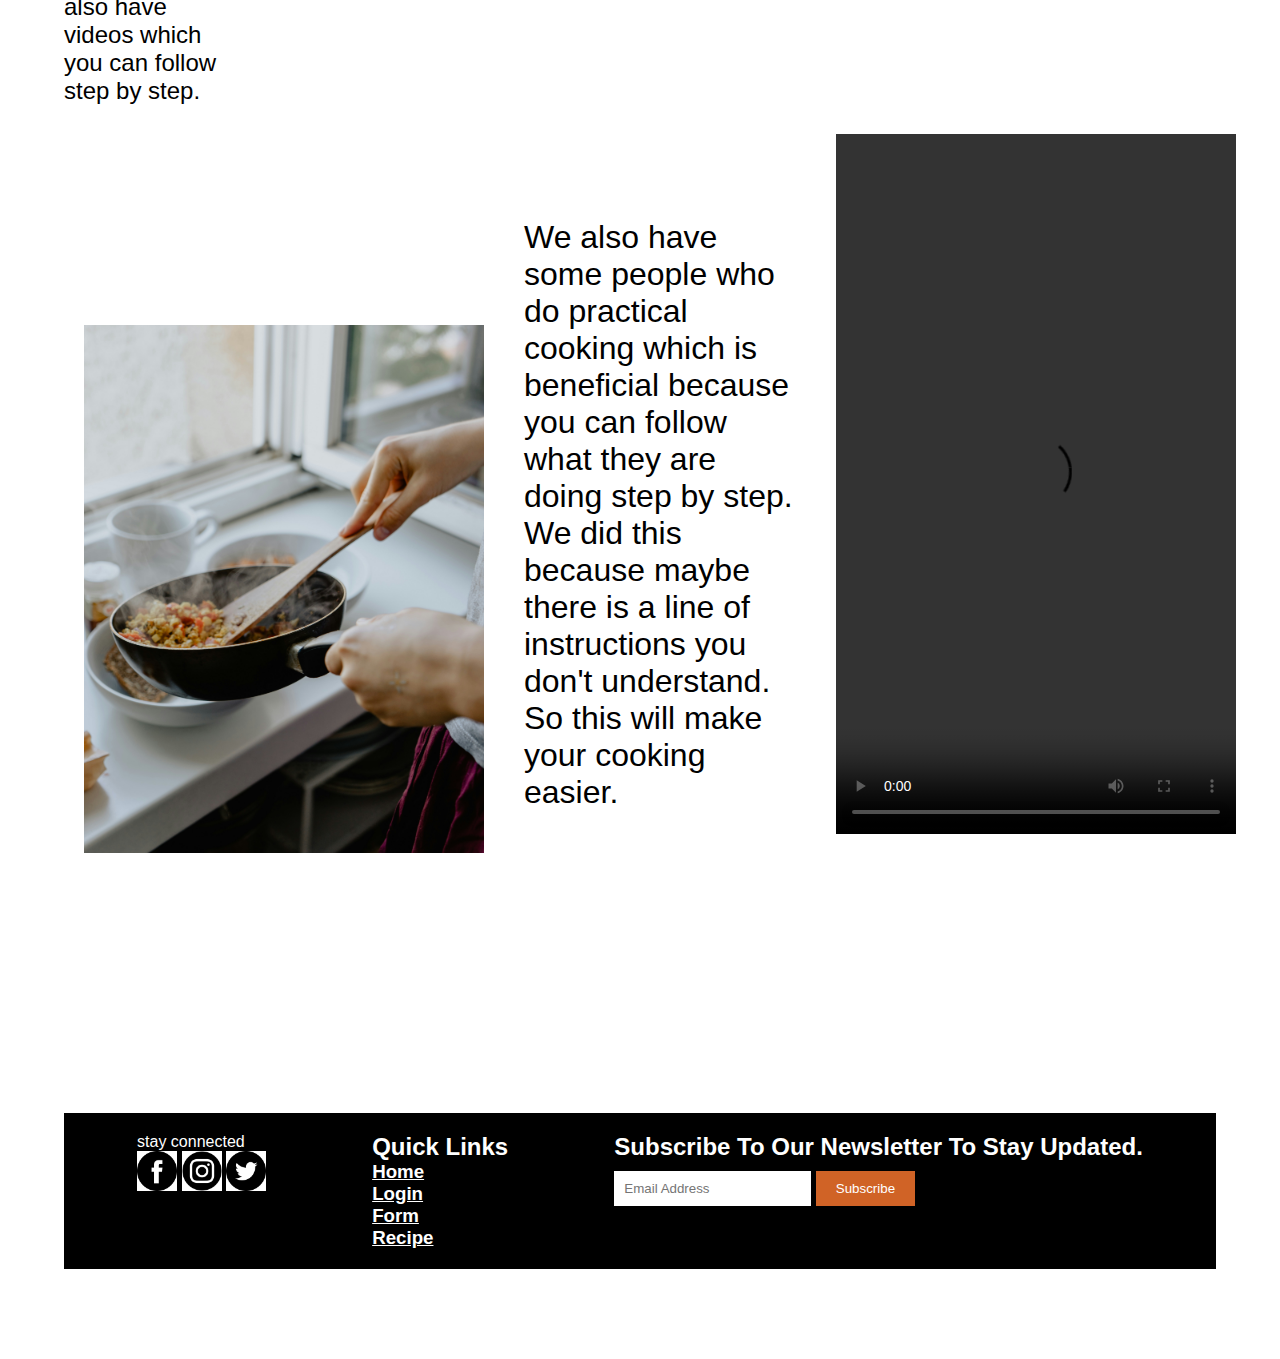
==== commit f9008e00: "added an form" ====
--- a/index.html
+++ b/index.html
@@ -36,12 +36,12 @@
     </div>
     <div class="container">
       <h1 style="text-align: center">Recipe category</h1>
-      div class="hero">
+      <div class="hero">
   <div class="slideshow">
-    <img class="slide" src="images/bolognese.jpg" alt="Bolognese Pasta" width="200px" />
-    <img class="slide" src="images/lunar.jpg" alt="Moon Surface" width="200px" />
-    <img class="slide" src="images/chocolate-chip.jpg" alt="Chocolate Chip Cookies" width="200px" />
-    <img class="slide" src="images/ammas-samosas.jpg" alt="Samosas" width="200px" />
+    <img class="slide" src="images/bolognese.jpg" alt="Bolognese Pasta" width="100px" />
+    <img class="slide" src="images/Lunar.jpg" alt="Moon Surface" width="100px" />
+    <img class="slide" src="images/chocolate-chip.jpg" alt="Chocolate Chip Cookies" width="100px" />
+    <img class="slide" src="images/ammas-samosas.jpg" alt="Samosas" width="100px" />
   </div>
     </div>
     <div class="Why us">
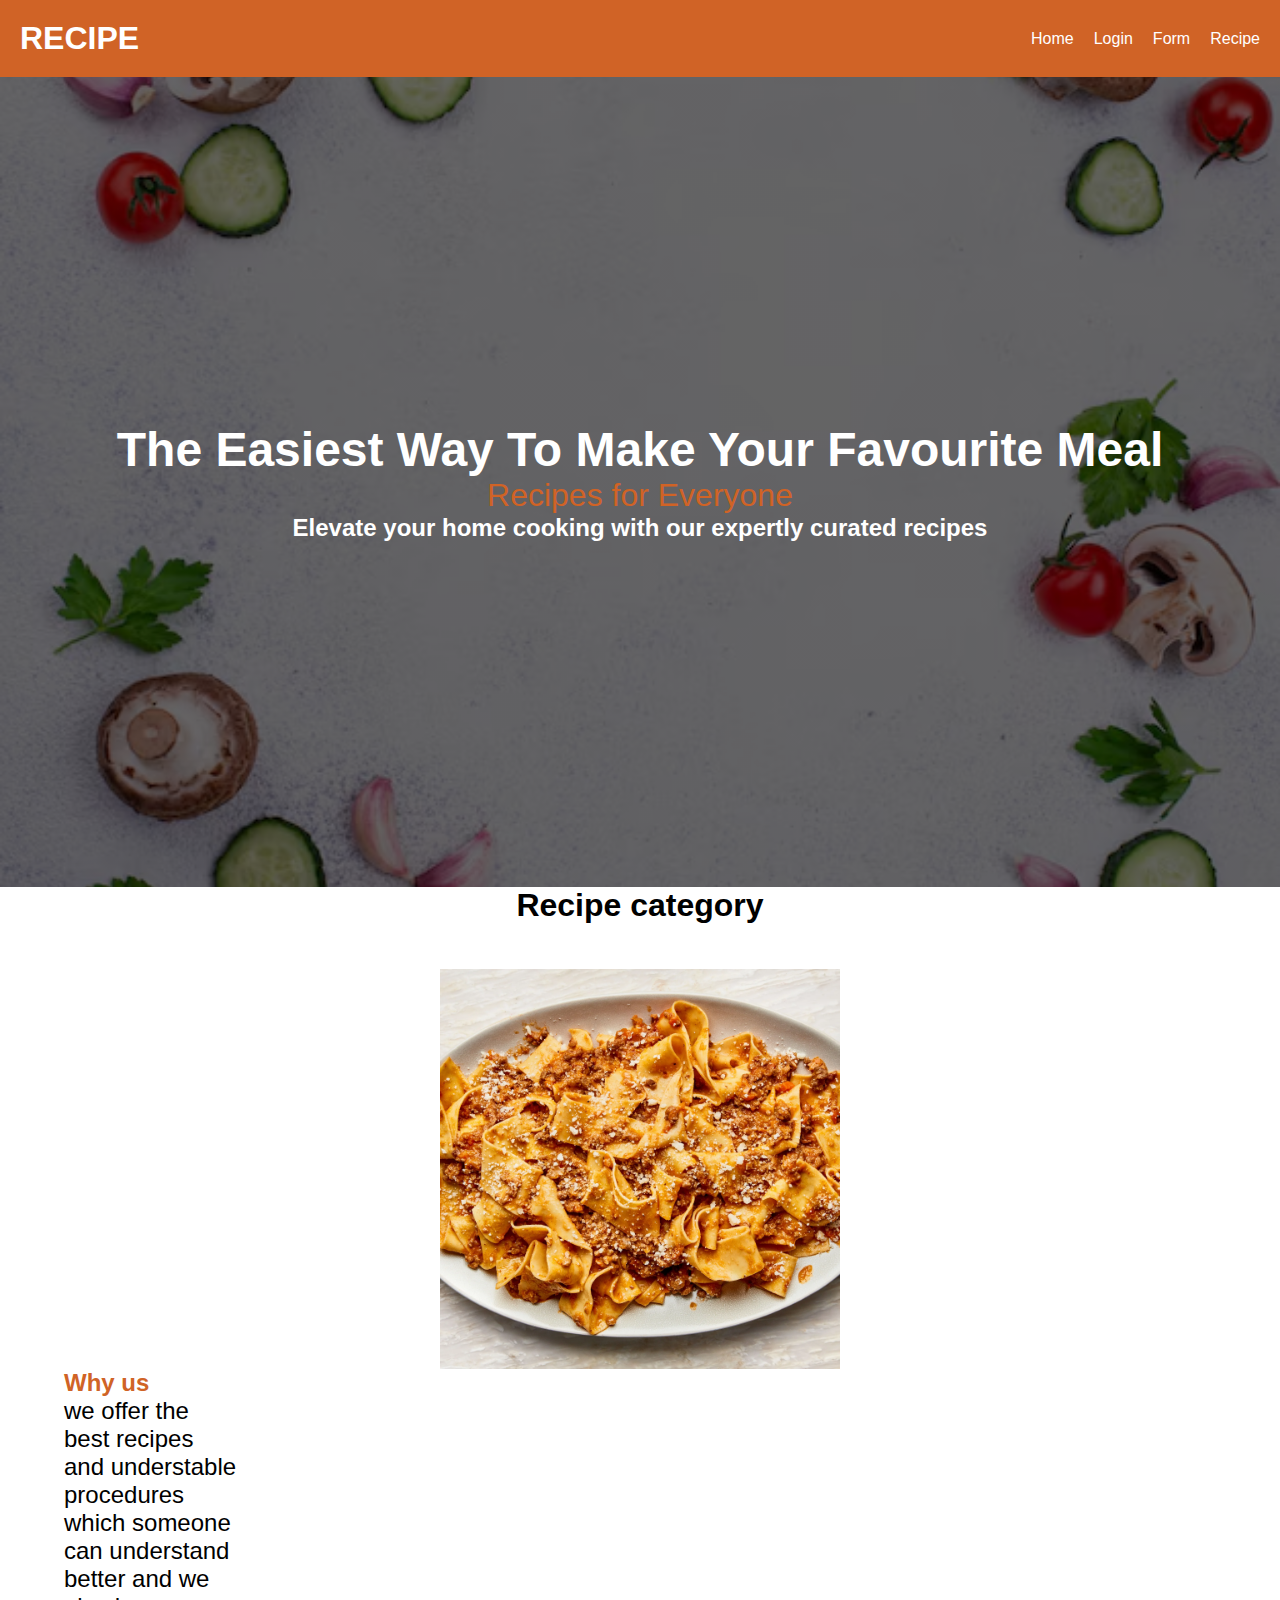
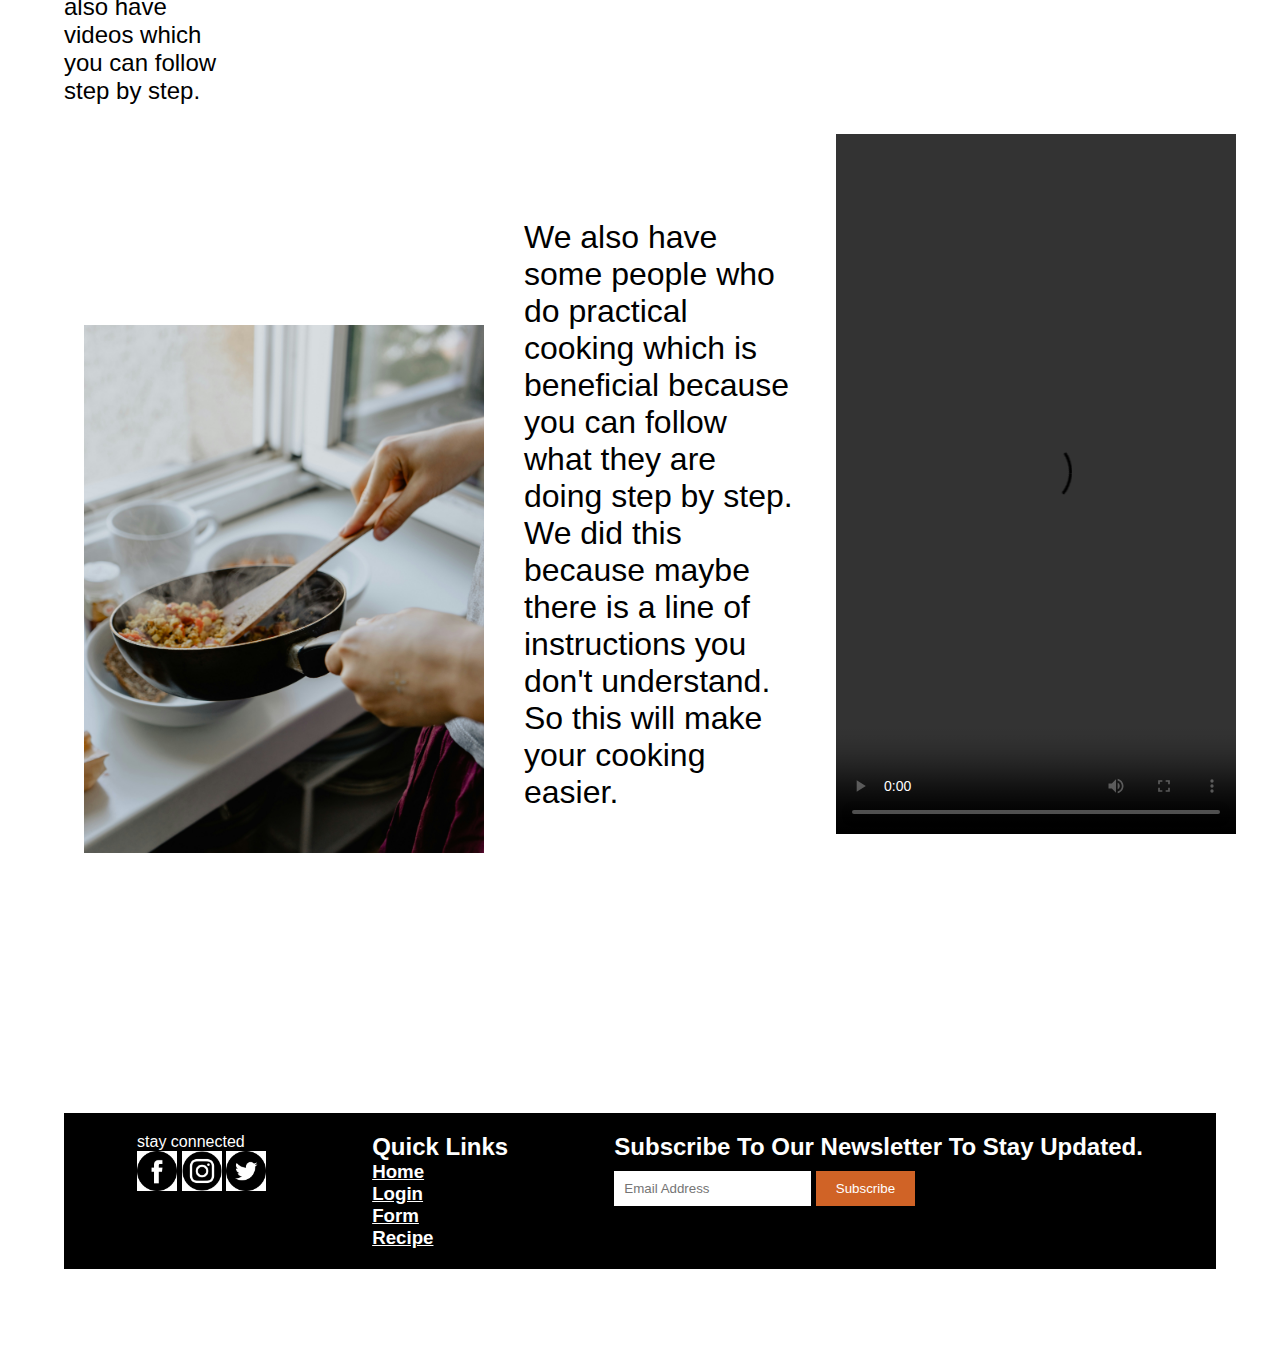
==== commit 650dd829: "added an form" ====
--- a/index.html
+++ b/index.html
@@ -41,7 +41,7 @@
     <img class="slide" src="images/bolognese.jpg" alt="Bolognese Pasta" width="100px" />
     <img class="slide" src="images/Lunar.jpg" alt="Moon Surface" width="100px" />
     <img class="slide" src="images/chocolate-chip.jpg" alt="Chocolate Chip Cookies" width="100px" />
-    <img class="slide" src="images/ammas-samosas.jpg" alt="Samosas" width="100px" />
+    <img class="slide" src="images/Ammas-Samosas.jpg" alt="Samosas" width="100px" />
   </div>
     </div>
     <div class="Why us">
